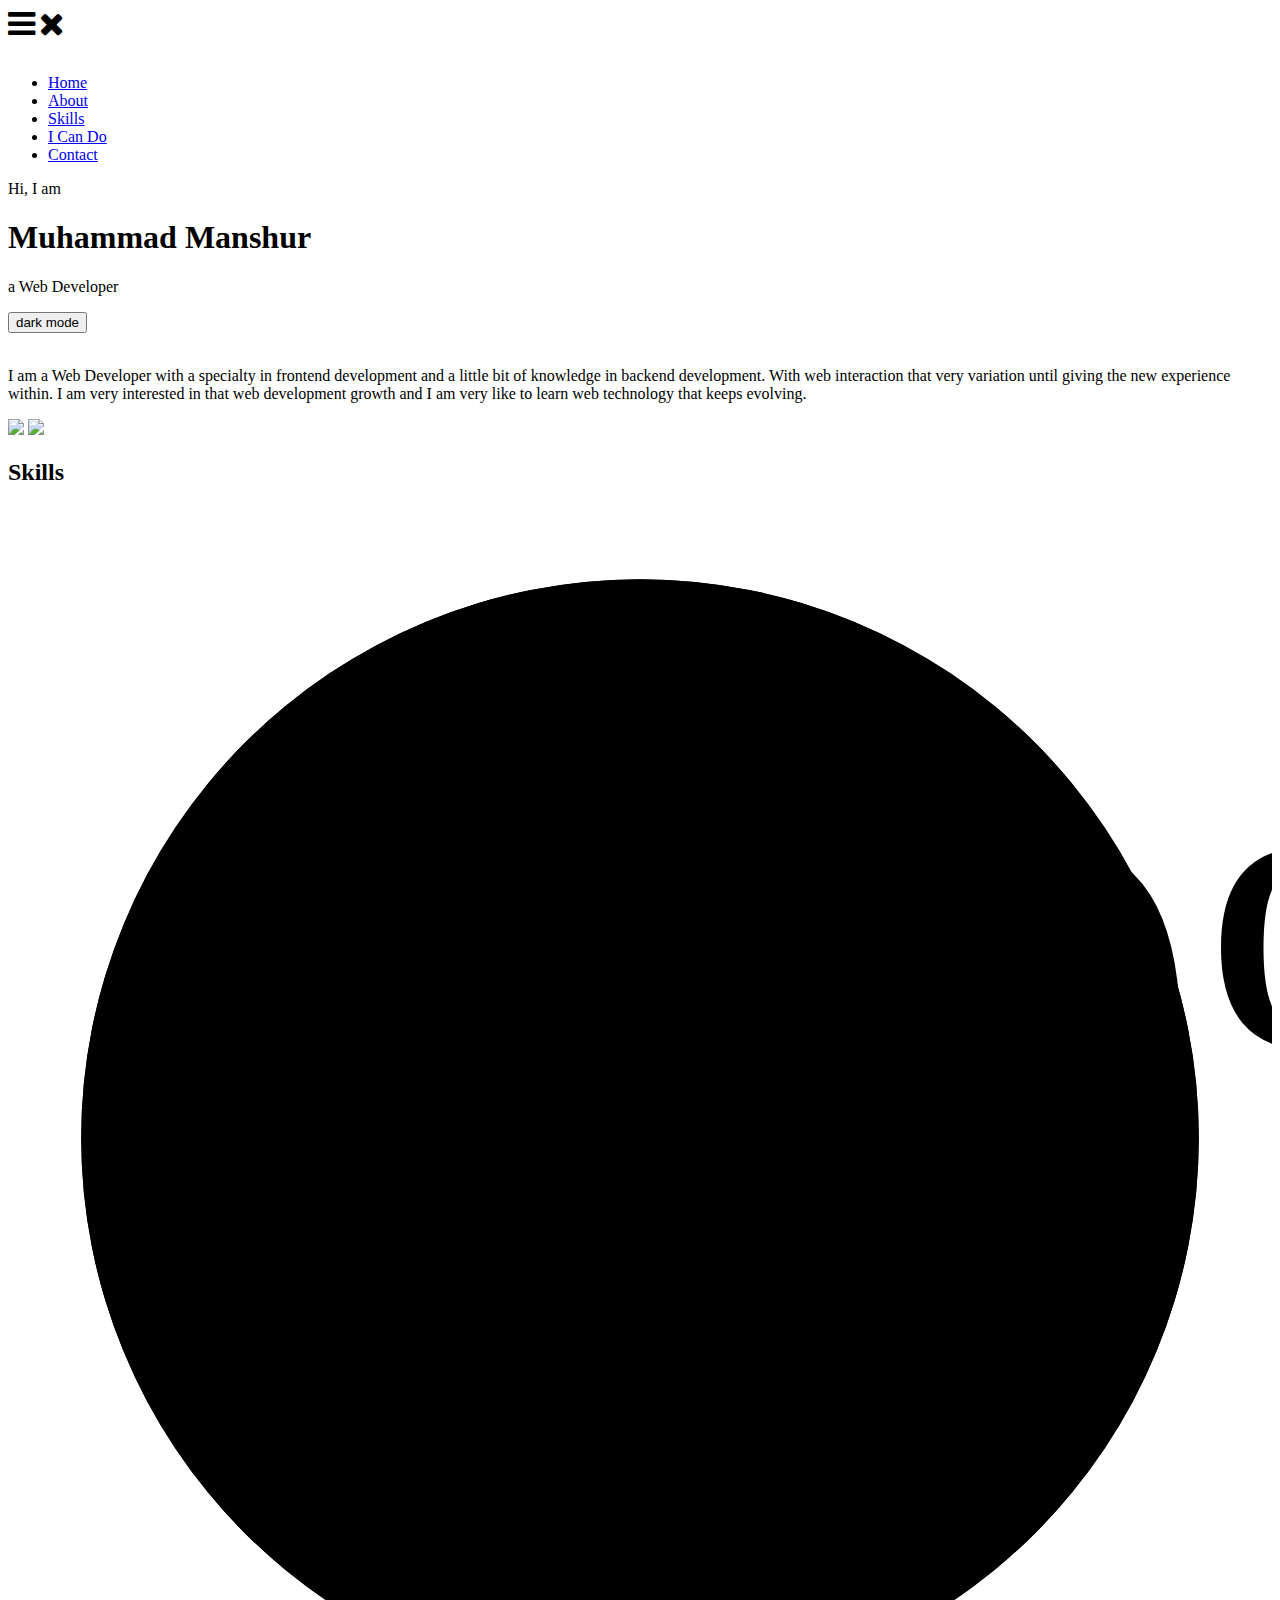
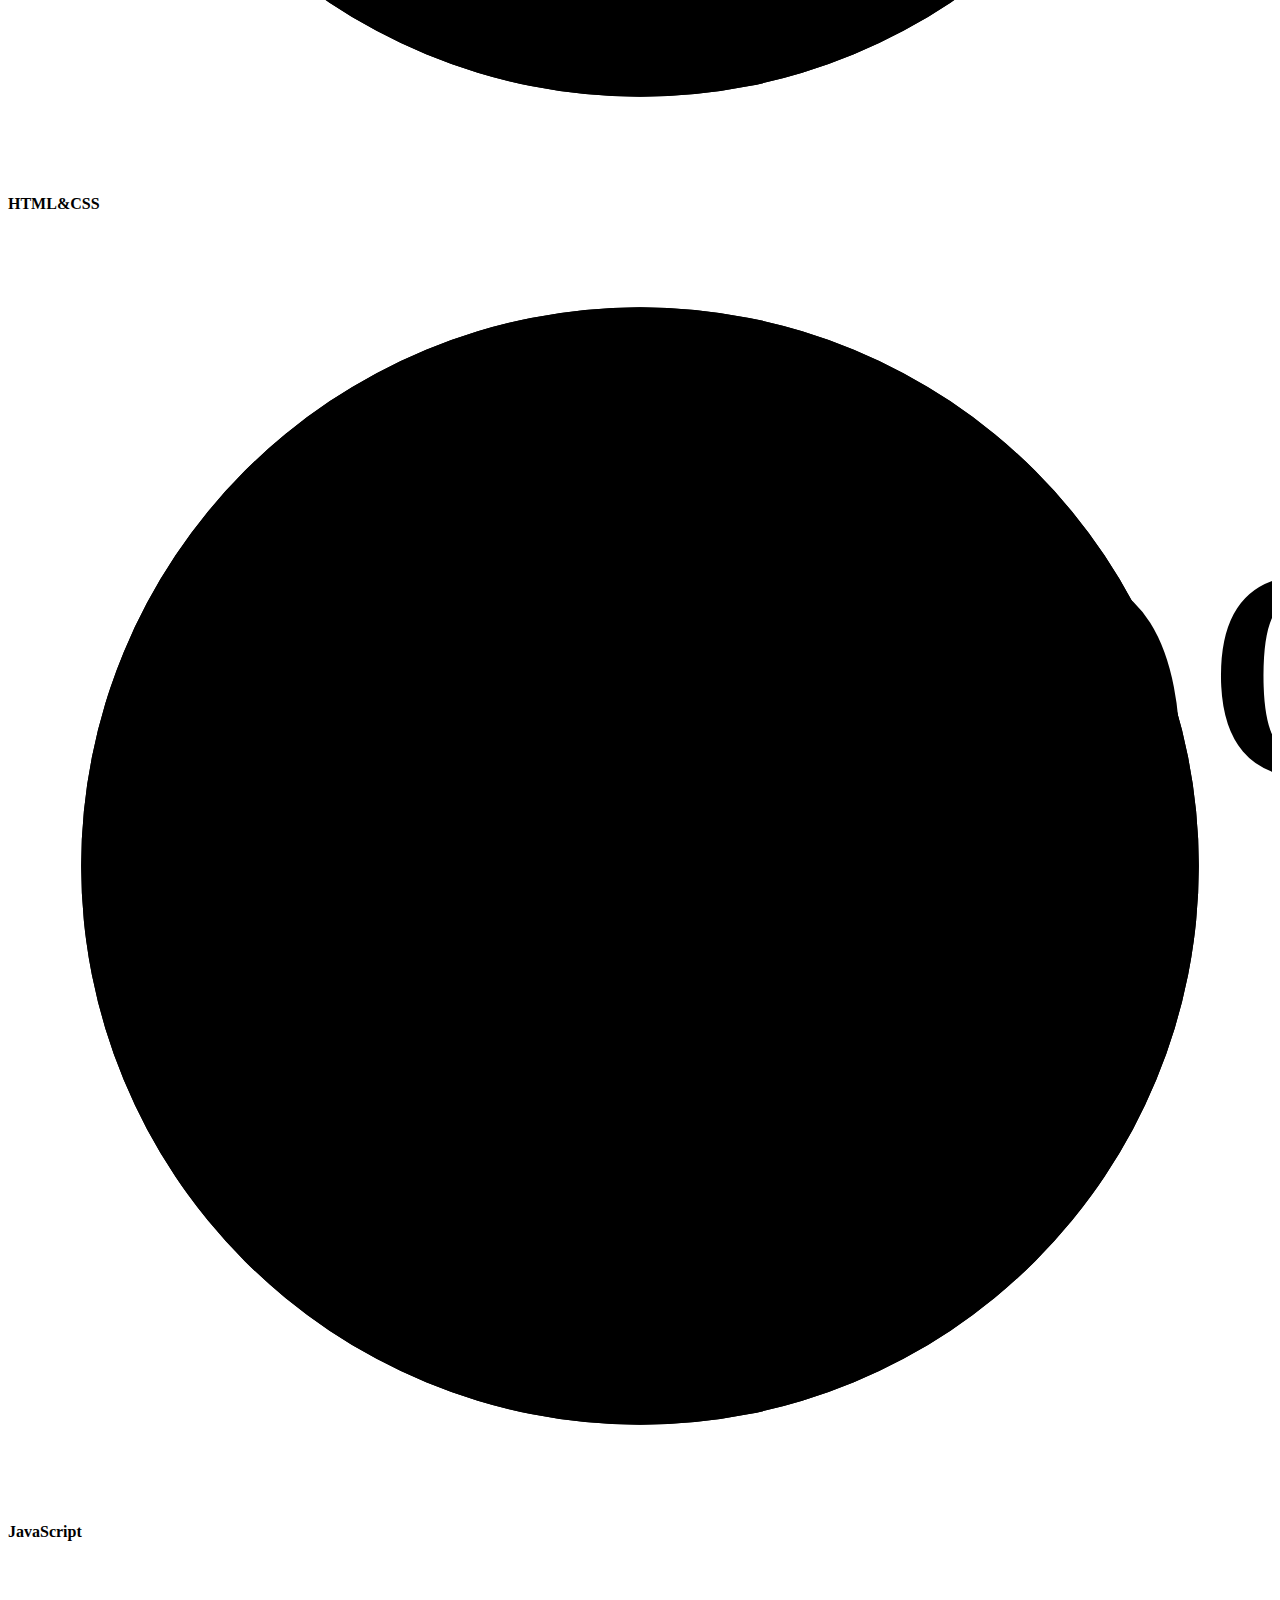
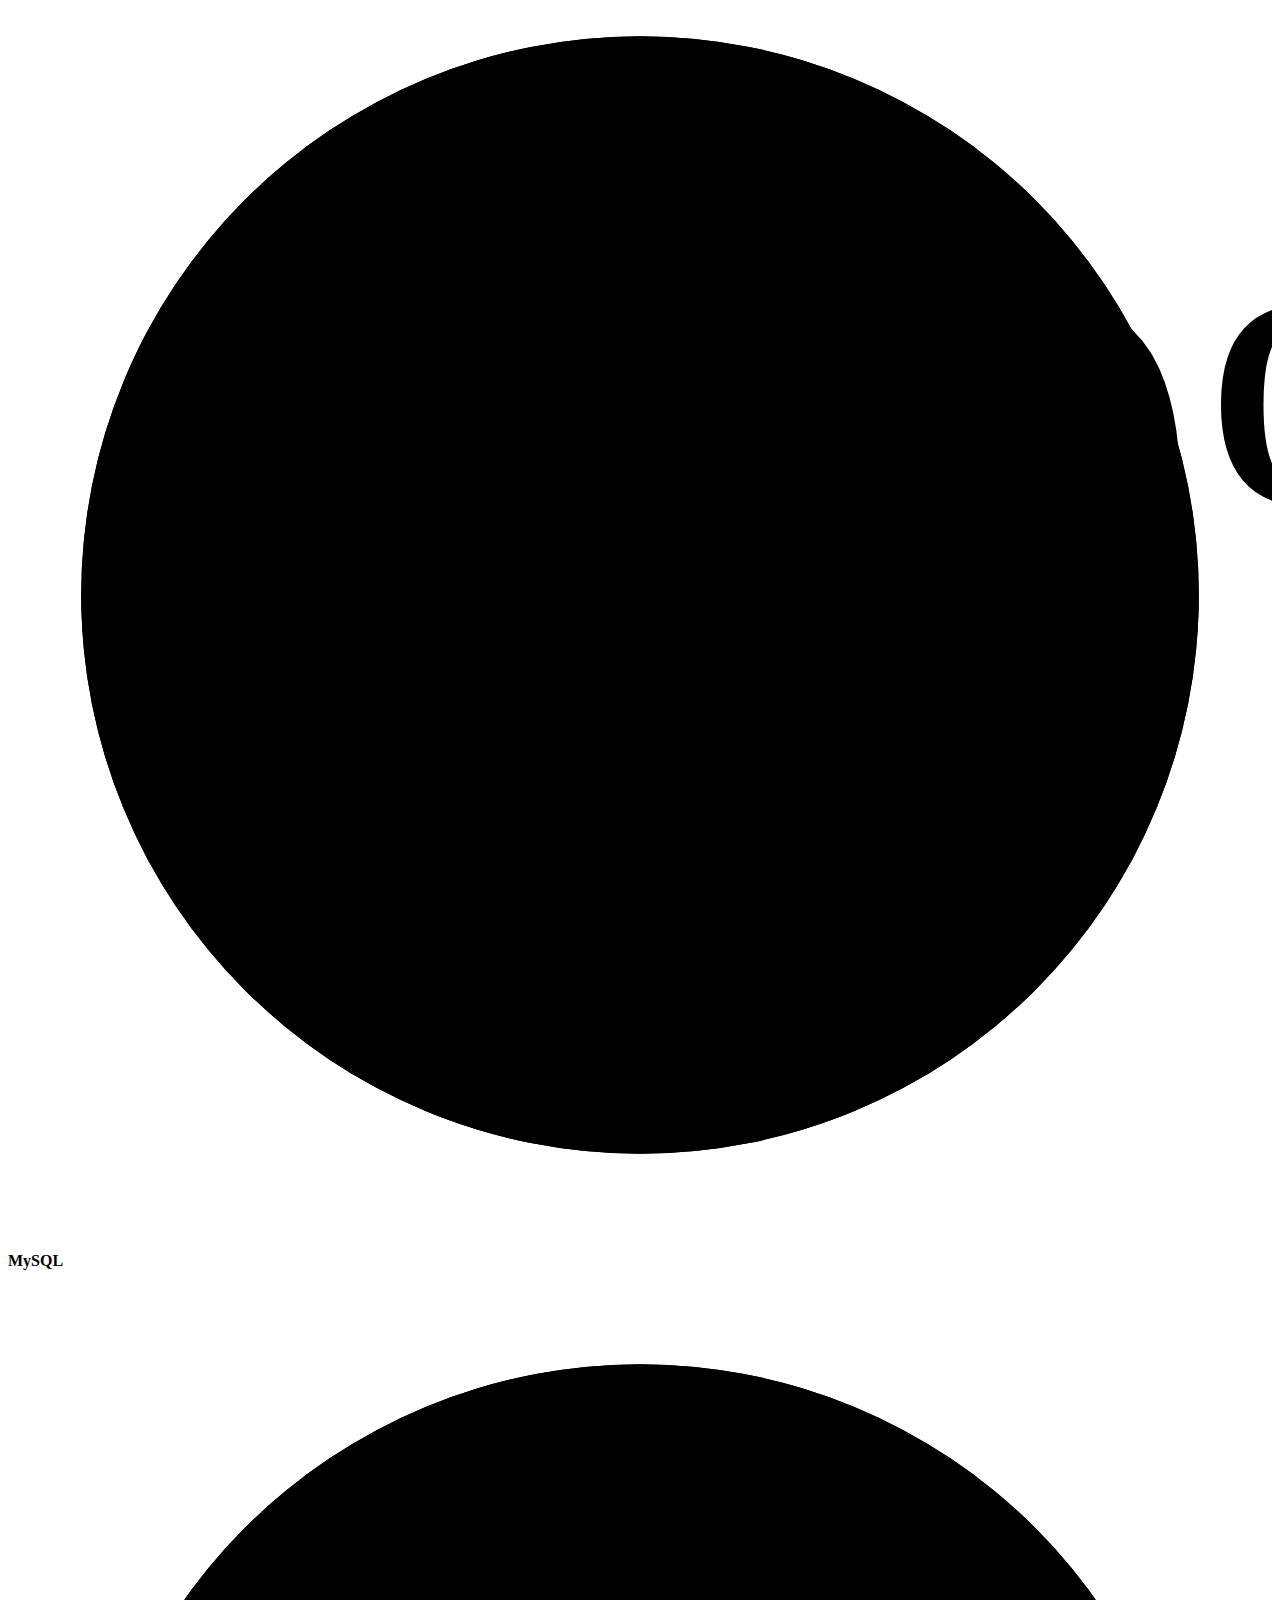
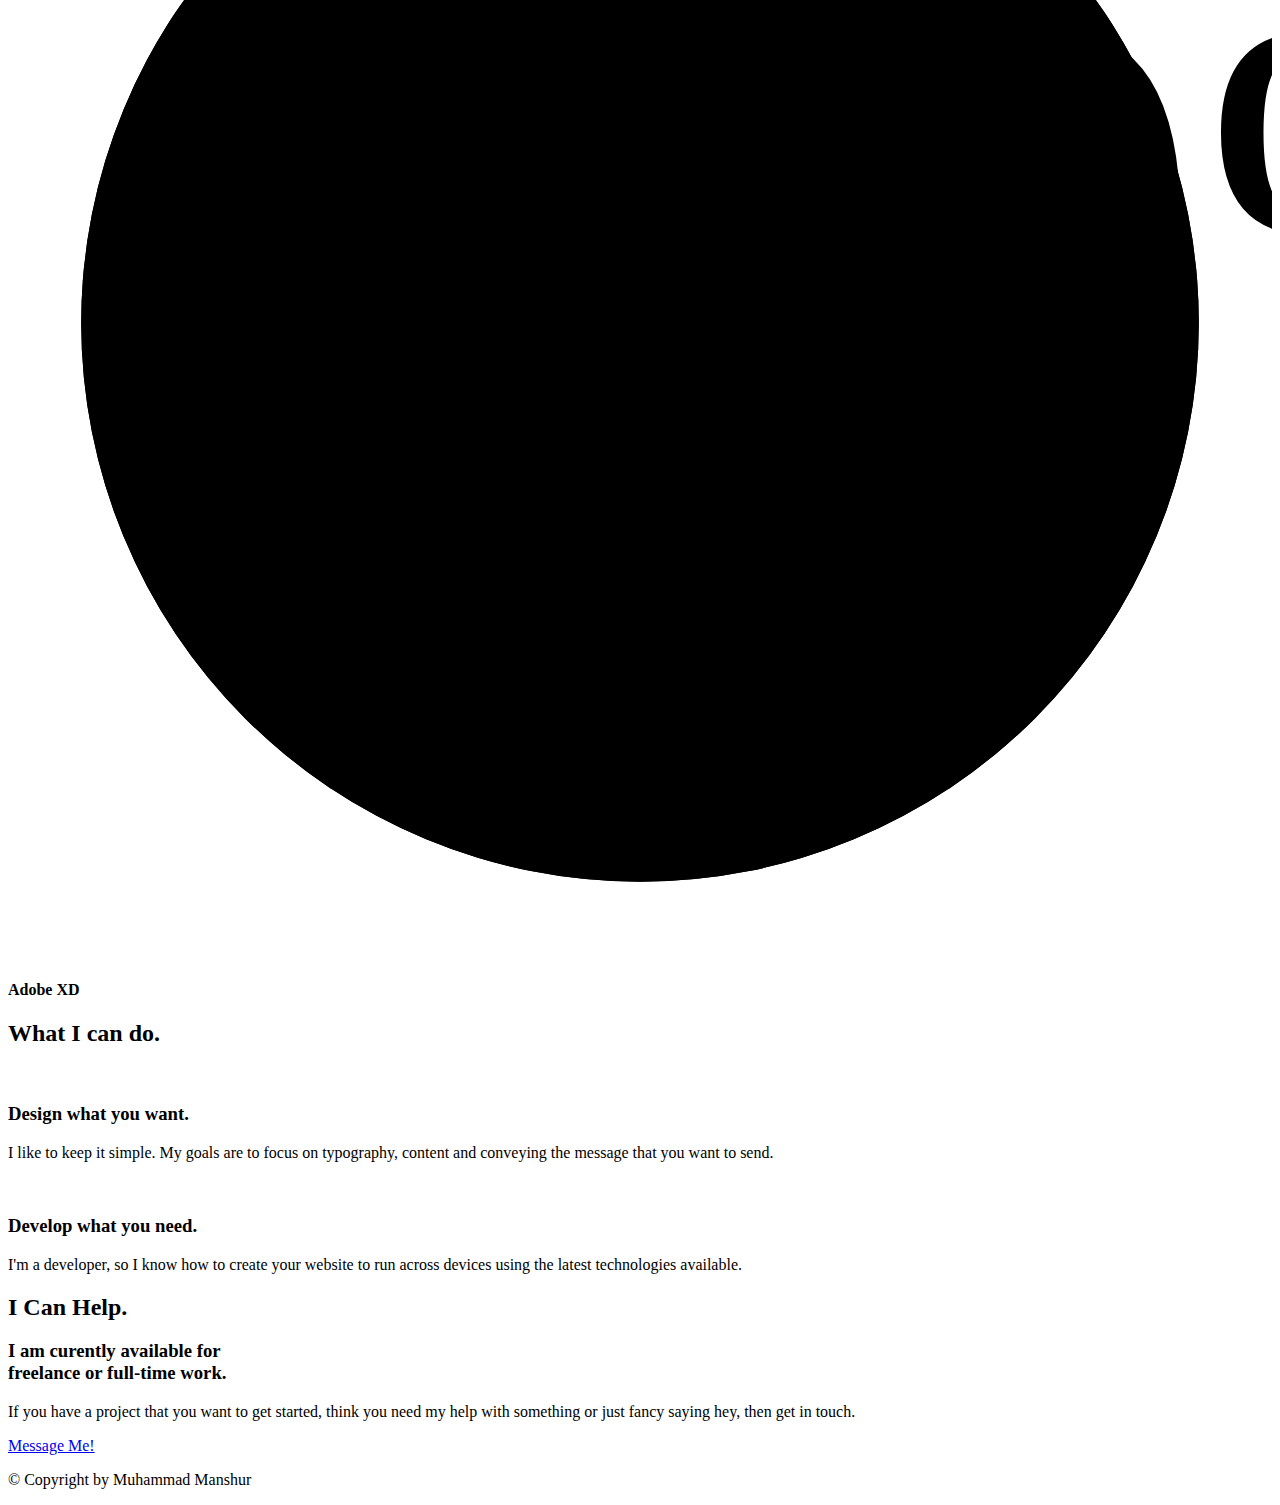
==== ProfileManshur/index.html @ 150a5fea "Add files via upload" ====
<!DOCTYPE html>
<html lang="en">
<head>
    <meta charset="UTF-8">
    <meta name="viewport" content="width=device-width, initial-scale=1.0">
    <title>Muhammad Manshur</title>
    <link rel="stylesheet" href="/asset/css/style.css">
    <link rel="stylesheet" href="/asset/css/responsive.css">
    <link rel="stylesheet" href="/asset/css/dark.css">
    <link rel="stylesheet" href="https://cdnjs.cloudflare.com/ajax/libs/font-awesome/4.7.0/css/font-awesome.min.css">
</head>
<body class="text-center-m">
    <!-- Start TopNav Responsive -->
    <header>
        <nav id="myTopnav" class="light">
            <div class="container">
                <div class="menu-icon" id="icon" onclick="toggleNav()">
                    <!-- When click the icon then access to JavaScript Function ToggleNav() -->
                    <i class="fa fa-bars fa-2x" id="burger"></i>
                    <i class="fa fa-times fa-2x" id="close"></i>
                </div>

                <div class="logo">
                    <img href="#" src="/asset/img/brands.png" alt="">
                </div>

                <div class="menu">
                    <ul id="menu-item">
                        <li><a class="bold" href="#">Home</a></li>
                        <li><a class="bold" href="#about">About</a></li>
                        <li><a class="bold" href="#skills">Skills</a></li>
                        <li><a class="bold" href="#freelance">I Can Do</a></li>
                        <li><a class="bold" href="#contact">Contact</a></li>
                    </ul>
                </div>
            </div>
        </nav>
    </header>
    <!-- End TopNav Responsive -->
    <!-- Start Banner Section -->
    <div class="banner flex h-center v-center" id="banner">
        <div class="container">
            <div class="rounded flex h-center v-center" id="rounded">
                <p class="mp-0">Hi, I am</p>
                <h1 class="sri mp-0">Muhammad Manshur</h1>
                <p class="mp-0">a Web Developer</p>
                <button class="btn-switch bold flex h-center v-center" id="btn" onclick="DarkMode()">dark mode</button>
            </div>            
        </div>        
    </div>
    <!-- End Banner Section -->

    <!-- Start About Section -->
    <section class="about" id="about">
        <div class="container">
            <div class="about-content flex h-center v-center">
                <img src="/asset/img/Asset Profile.png" alt="">
                <p>I am a Web Developer with a specialty in frontend development
                and a little bit of knowledge in backend development. With web
                interaction that very variation until giving the new experience
                within. I am very interested in that web development growth
                and I am very like to learn web technology that keeps evolving.</p>
            </div>
            <div class="about-image flex h-center v-center">
                <a href="https://www.linkedin.com/in/mmanshur/"><img src="/asset/img/LI-In-Bug.png"></a>
                <a href="https://github.com/KucingOmpong-cp"><img src="/asset/img/GitHub-Mark.png"></a>
            </div>            
        </div>
    </section>
    <!-- End About Section -->

    <!-- Start Skills Section -->
    <section class="skills" id="skills">
        <div class="container">
            <h2 class="s-b">Skills</h2>
            <div class="skill-content flex h-center v-center" id="card">
                <div class="skill-box flex h-center v-center">
                    <div class="skill-card flex h-center v-center">
                        <!-- Start Circle Skill Bar -->
                        <div class="item">
                        <svg viewBox="0 0 36 36" class="circular-chart orange">
                            <path class="circle-bg" d="M18 2.0845 a 15.9155 15.9155 0 0 1 0 31.831 a 15.9155 15.9155 0 0 1 0 -31.831" />
                            <!-- stroke-dasharray="90, 100" describe : fill the stroke 90% from 100% -->
                            <path class="circle" stroke-dasharray="90, 100" d="M18 2.0845 a 15.9155 15.9155 0 0 1 0 31.831 a 15.9155 15.9155 0 0 1 0 -31.831" />
                            <text x="18" y="20.35" class="percentage">90%</text>
                        </svg>
                        </div>
                        <!-- End Circle Skill Bar -->
                    </div>
                    <h4>HTML&CSS</h4>
                </div>
                <div class="skill-box flex h-center v-center">
                    <div class="skill-card flex h-center v-center">
                        <!-- Start Circle Skill Bar -->
                        <div class="item">
                        <svg viewBox="0 0 36 36" class="circular-chart orange">
                            <path class="circle-bg" d="M18 2.0845 a 15.9155 15.9155 0 0 1 0 31.831 a 15.9155 15.9155 0 0 1 0 -31.831" />
                            <!-- stroke-dasharray="90, 100" describe : fill the stroke 90% from 100% -->
                            <path class="circle" stroke-dasharray="70, 100" d="M18 2.0845 a 15.9155 15.9155 0 0 1 0 31.831 a 15.9155 15.9155 0 0 1 0 -31.831" />
                            <text x="18" y="20.35" class="percentage">70%</text>
                        </svg>
                        </div>
                        <!-- End Circle Skill Bar -->
                    </div>
                    <h4>JavaScript</h4>
                </div>
                <div class="skill-box flex h-center v-center">
                    <div class="skill-card flex h-center v-center">
                        <!-- Start Circle Skill Bar -->
                        <div class="item">
                        <svg viewBox="0 0 36 36" class="circular-chart orange">
                            <path class="circle-bg" d="M18 2.0845 a 15.9155 15.9155 0 0 1 0 31.831 a 15.9155 15.9155 0 0 1 0 -31.831" />
                            <!-- stroke-dasharray="90, 100" describe : fill the stroke 90% from 100% -->
                            <path class="circle" stroke-dasharray="80, 100" d="M18 2.0845 a 15.9155 15.9155 0 0 1 0 31.831 a 15.9155 15.9155 0 0 1 0 -31.831" />
                            <text x="18" y="20.35" class="percentage">80%</text>
                        </svg>
                        </div>
                        <!-- End Circle Skill Bar -->
                    </div>
                    <h4>MySQL</h4>
                </div>
                <div class="skill-box flex h-center v-center">
                    <div class="skill-card flex h-center v-center">
                        <!-- Start Circle Skill Bar -->
                        <div class="item">
                        <svg viewBox="0 0 36 36" class="circular-chart orange">
                            <path class="circle-bg" d="M18 2.0845 a 15.9155 15.9155 0 0 1 0 31.831 a 15.9155 15.9155 0 0 1 0 -31.831" />
                            <!-- stroke-dasharray="90, 100" describe : fill the stroke 90% from 100% -->
                            <path class="circle" stroke-dasharray="80, 100" d="M18 2.0845 a 15.9155 15.9155 0 0 1 0 31.831 a 15.9155 15.9155 0 0 1 0 -31.831" />
                            <text x="18" y="20.35" class="percentage">80%</text>
                        </svg>
                        </div>
                        <!-- End Circle Skill Bar -->
                    </div>
                    <h4>Adobe XD</h4>
                </div>
            </div>
        </div>
    </section>
    <!-- End Skills Section -->

    <!-- Start Freelance or What I can do. Section -->
    <section class="freelance" id="freelance">
        <div class="container">
            <h2 class="s-b">What I can do.</h2>
            <div class="do-content flex h-center v-center">
                <div class="content-box flex">
                    <div class="image-box flex v-center">
                        <img src="/asset/img/Design Char.png" alt="">
                    </div>
                    <div class="desc-box">
                        <h3>Design what you want.</h3>
                        <p>I like to keep it simple. My goals are to focus on typography, content and conveying the message that you want to send.</p>
                    </div>
                </div>
                <div class="content-box1 flex">
                    <div class="image-box1 flex v-center">
                        <img src="/asset/img/Develop Char.png" alt="">
                    </div>
                    <div class="desc-box1">
                        <h3>Develop what you need.</h3>
                        <p>I'm a developer, so I know how to create your website to run across devices using the latest technologies available.</p>
                    </div>
                </div>
            </div>
        </div>
    </section>
    <!-- End Freelance or What I can do. Section -->

    <!-- Start Contact Section -->
    <section class="contact" id="contact">
        <div class="container">
            <h2 class="s-b">I Can Help.</h2>
            <div class="contact-content flex h-center v-center">
                <div class="contact-desc">
                    <h3>I am curently available for 
                        <br>freelance or full-time work.</h3>
                    <p>If you have a project that you want to get started, think you need my help with something or just fancy saying hey, then get in touch.</p>
                    <a href="mailto: cepsmanshur@gmail.com" class="mail bold">Message Me!</a>
                </div>
            </div>
        </div>
    </section>
    <!-- End Contact Section -->

    <footer id="footer">
        <div class="container">
            <p>&copy; Copyright by <span class="bold">Muhammad Manshur</span></p>
        </div>
    </footer>

    <script src="/asset/js/script.js"></script>
</body>
</html>
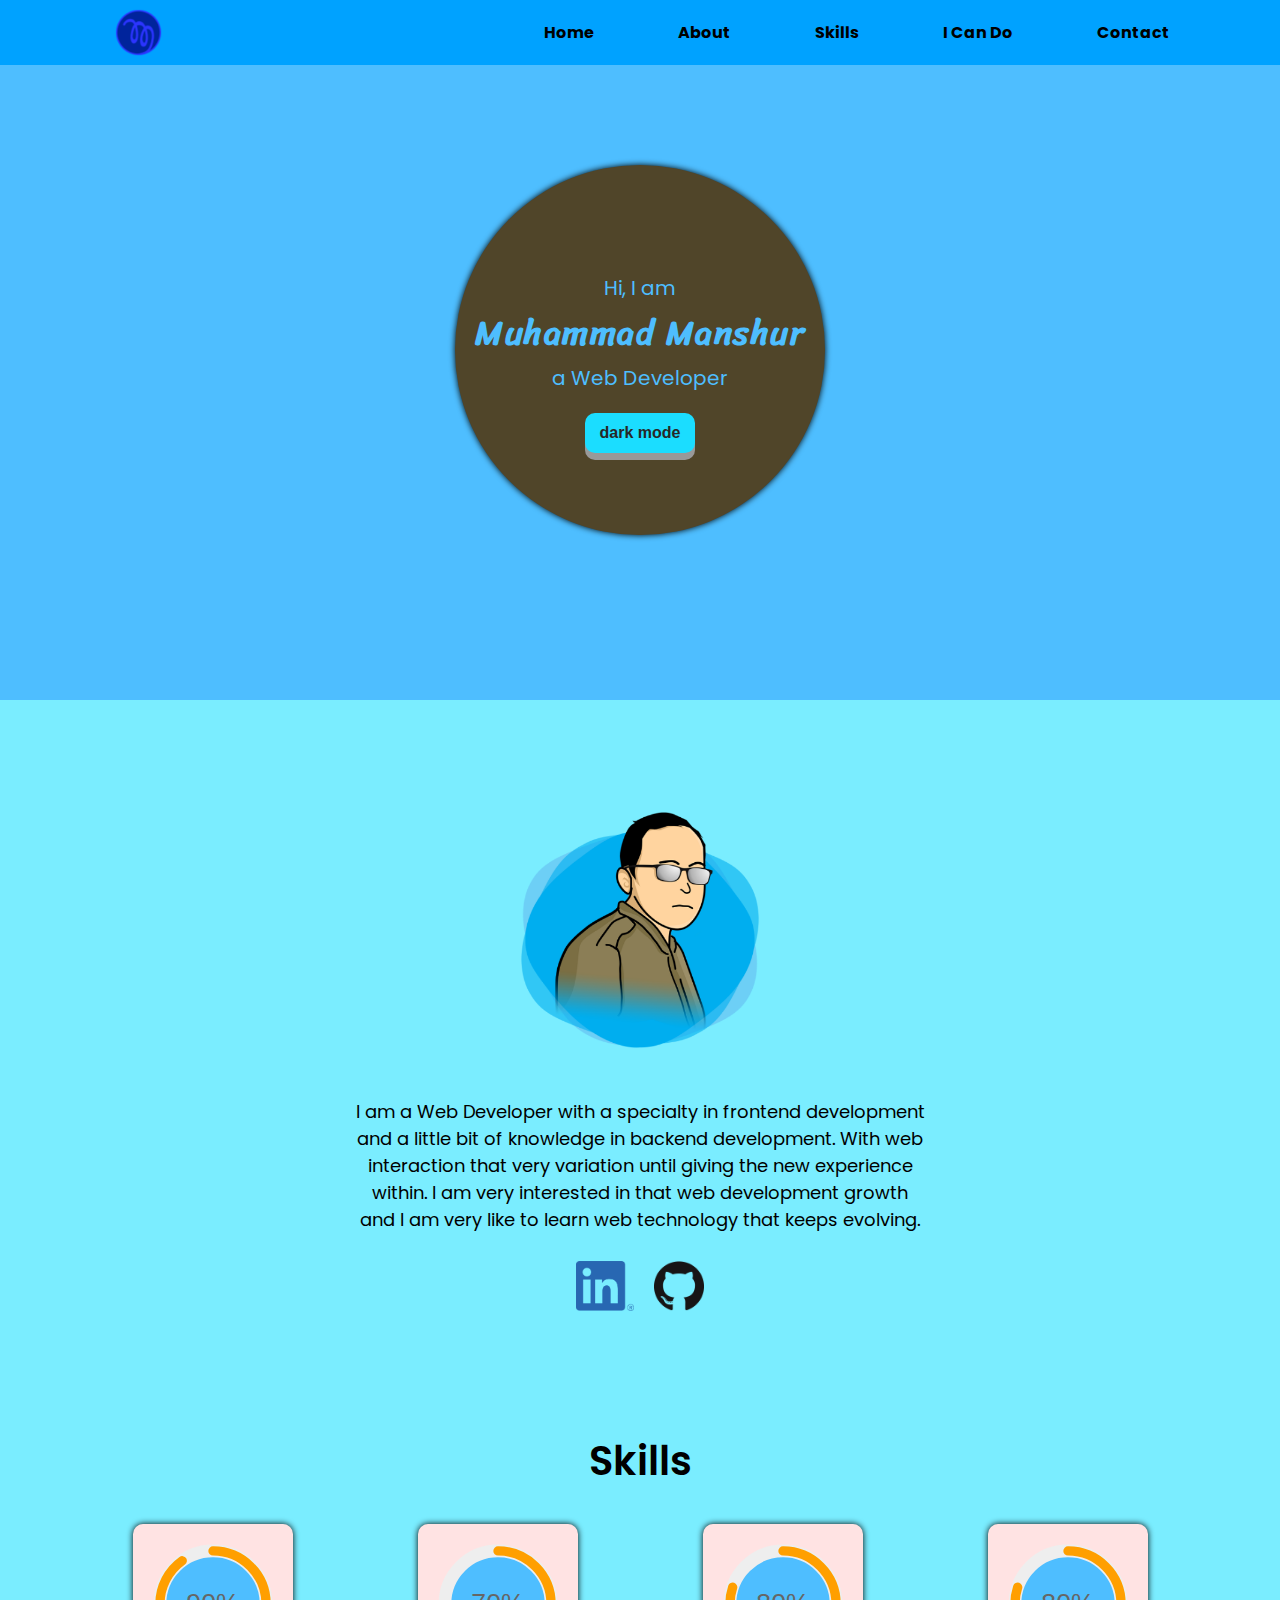
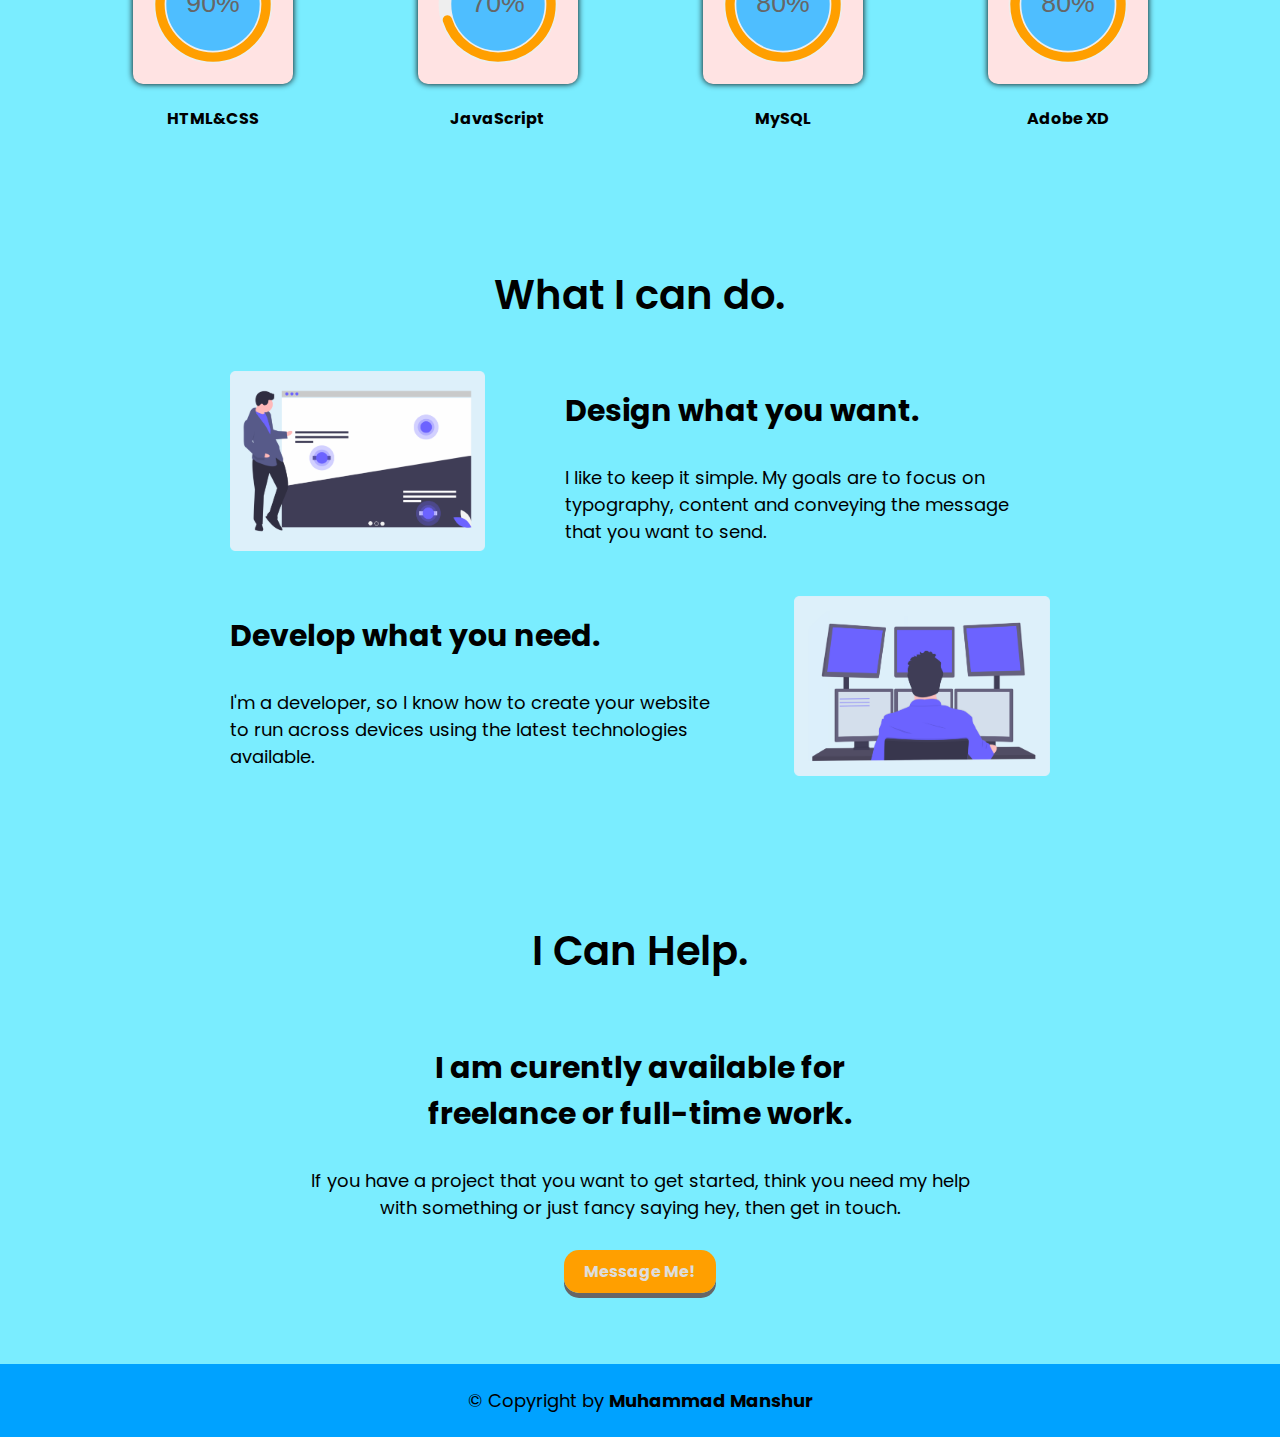
==== commit 1f2eb4c9: "Final Personal Project" ====
--- a/ProfileManshur/index.html
+++ b/ProfileManshur/index.html
@@ -4,9 +4,8 @@
     <meta charset="UTF-8">
     <meta name="viewport" content="width=device-width, initial-scale=1.0">
     <title>Muhammad Manshur</title>
-    <link rel="stylesheet" href="/asset/css/style.css">
-    <link rel="stylesheet" href="/asset/css/responsive.css">
-    <link rel="stylesheet" href="/asset/css/dark.css">
+    <link rel="stylesheet" href="asset/css/style.css">
+    <link rel="stylesheet" href="asset/css/responsive.css">
     <link rel="stylesheet" href="https://cdnjs.cloudflare.com/ajax/libs/font-awesome/4.7.0/css/font-awesome.min.css">
 </head>
 <body class="text-center-m">
@@ -21,7 +20,7 @@
                 </div>
 
                 <div class="logo">
-                    <img href="#" src="/asset/img/brands.png" alt="">
+                    <img href="#" src="asset/img/brands.png" alt="">
                 </div>
 
                 <div class="menu">
@@ -54,7 +53,7 @@
     <section class="about" id="about">
         <div class="container">
             <div class="about-content flex h-center v-center">
-                <img src="/asset/img/Asset Profile.png" alt="">
+                <img src="asset/img/Asset Profile.png" alt="">
                 <p>I am a Web Developer with a specialty in frontend development
                 and a little bit of knowledge in backend development. With web
                 interaction that very variation until giving the new experience
@@ -62,8 +61,8 @@
                 and I am very like to learn web technology that keeps evolving.</p>
             </div>
             <div class="about-image flex h-center v-center">
-                <a href="https://www.linkedin.com/in/mmanshur/"><img src="/asset/img/LI-In-Bug.png"></a>
-                <a href="https://github.com/KucingOmpong-cp"><img src="/asset/img/GitHub-Mark.png"></a>
+                <a href="https://www.linkedin.com/in/mmanshur/"><img src="asset/img/LI-In-Bug.png"></a>
+                <a href="https://github.com/KucingOmpong-cp"><img src="asset/img/GitHub-Mark.png"></a>
             </div>            
         </div>
     </section>
@@ -146,7 +145,7 @@
             <div class="do-content flex h-center v-center">
                 <div class="content-box flex">
                     <div class="image-box flex v-center">
-                        <img src="/asset/img/Design Char.png" alt="">
+                        <img src="asset/img/Design Char.png" alt="">
                     </div>
                     <div class="desc-box">
                         <h3>Design what you want.</h3>
@@ -155,7 +154,7 @@
                 </div>
                 <div class="content-box1 flex">
                     <div class="image-box1 flex v-center">
-                        <img src="/asset/img/Develop Char.png" alt="">
+                        <img src="asset/img/Develop Char.png" alt="">
                     </div>
                     <div class="desc-box1">
                         <h3>Develop what you need.</h3>
@@ -189,6 +188,6 @@
         </div>
     </footer>
 
-    <script src="/asset/js/script.js"></script>
+    <script src="asset/js/script.js"></script>
 </body>
 </html>--- a/ProfileManshur/asset/css/style.css
+++ b/ProfileManshur/asset/css/style.css
@@ -0,0 +1,324 @@
+@import url('https://fonts.googleapis.com/css2?family=Sriracha&display=swap');
+@import url('https://fonts.googleapis.com/css2?family=Poppins:wght@400;600;700&display=swap');
+@import url('https://fonts.googleapis.com/css2?family=Roboto+Slab&display=swap');
+
+*,
+*::before,
+*::after {
+    box-sizing: border-box;
+    scroll-behavior: smooth;
+}
+
+body {
+    margin: 0;
+    padding: 0;
+    font-family: 'Poppins', sans-serif;
+    background: #7AEDFF;
+}
+section {
+    padding: 40px 0;
+}
+
+/* Class Default Style Setting */
+.sri {
+    font-family: 'Sriracha', cursive;
+}
+.bold {
+    font-weight: 700;
+}
+.s-b {
+    font-weight: 600;
+}
+.container {
+    max-width: 1170px;
+    padding: 0 15px;
+    margin: 0 auto;
+}
+.mp-0 {
+    margin: 0;
+    padding: 0;
+}
+.sticky {
+    width: 100%;
+    background: #00a2ff;
+}
+/* Flex Style Setting */
+.flex {
+    display: flex;
+}
+.h-center {
+    justify-content: center;
+}
+.v-center {
+    align-items: center;
+}
+/* Flex Style Setting */
+
+h2 {
+    text-align: center;
+    font-size: 40px;
+}
+h3 {
+    font-size: 30px;
+}
+p {
+    font-size: 18px;
+}
+
+/* Navbar Style Setting */
+.logo {
+    position: fixed;
+    float: left;
+    padding: 10px 46px;
+    color: #fff;
+    font-weight: bold;
+    font-size: 20px;
+    letter-spacing: 2px;
+}
+.logo img {
+    width: 45px;
+}
+nav {
+    position: fixed;
+    width: 100%;
+    top: 0;
+    z-index: 2;
+}
+nav ul {
+    list-style: none;
+    overflow: hidden;
+    color: #fff;
+    padding: 0;
+    text-align: right;
+    margin: 0;
+    transition: 1s;
+}
+.light {
+    background: #00a2ff;
+}
+nav ul li {
+    display: inline-block;
+    padding: 20px 40px;;
+}
+nav ul li a {
+    text-decoration: none;
+    color: #fff;
+    font-size: 16px;
+}
+nav.light ul li a {
+    color: #000;
+}
+.menu-icon {
+    width: 100%;
+    text-align: right;
+    box-sizing: border-box;
+    cursor: pointer;
+    color: #000;
+    display: none;
+}
+/* Navbar Style Setting */
+
+
+/* Banner Style Setting */
+.banner {
+    position: relative;
+    width: 100%;
+    height: 700px;
+    background: #4EBEFF;
+    /* z-index: -1; */
+}
+.rounded {
+    width: 370px;
+    height: 370px;
+    flex-direction: column;
+    background: #504529;
+    border-radius: 50%;
+    color: #4EBEFF;
+    box-shadow: 0 0 6px #000000;
+    padding-top: 25px;
+}
+.rounded h1 {
+    font-size: 34px;
+    letter-spacing: 1.5px;
+}
+.rounded p {
+    font-size: 20px;
+}
+.btn-switch {
+    width: 110px;
+    height: 40px;
+    font-size: 16px;
+    border-radius: 10px;
+    margin-top: 20px;
+    background: #1bddff;
+    color: #272727;
+    box-shadow: 0 7px #999;
+    border: none;
+}
+.btn-switch:hover {
+    background: #00c3e6;
+}
+.btn-switch:active {
+    background: #00c3e6;
+    box-shadow: 0 4px #666;
+    transform: translateY(3px);
+}
+/* Banner Style Setting */
+
+/* About Style Setting */
+.about {
+    padding-top: 80px;
+}
+.about-content {
+    flex-direction: column;
+}
+.about-content img {
+    width: 300px;
+}
+.about-content p {
+    width: 50%;
+    text-align: center;
+}
+.about-image img {
+    height: 50px;
+    margin: 10px 10px 0 10px;
+}
+/* About Style Setting */
+
+/* Skill Style Setting */
+.skill-content {
+    width: 100%;
+    flex-direction: row;
+}
+.skill-box {
+    width: 25%;
+    flex-direction: column;
+}
+.skill-card {
+    width: 160px;
+    height: 160px;
+    background: #ffe3e3;
+    border-radius: 10px;
+    box-shadow: 0 0 6px #000000;
+}
+.item{
+    width: 120px;
+    height: 120px;
+}
+
+/* Circle Skill Bar Style */
+.circular-chart {
+    display: block;
+    max-width: 100%;
+    max-height: 250px;
+    margin: 0 auto;
+}
+.circle-bg {
+    fill: #4EBEFF;
+    stroke: #eee;
+    stroke-width: 3.8;
+}
+.circle {
+    fill: none;
+    stroke-width: 2.8;
+    stroke-linecap: round;
+    animation: progress 1s ease-out forwards;
+}
+@keyframes progress {
+    0% {
+      stroke-dasharray: 0 100;
+    }
+}
+.circular-chart.orange .circle {
+    stroke: #ff9f00;
+}
+.percentage {
+    fill: #666;
+    font-family: sans-serif;
+    font-size: 0.5em;
+    text-anchor: middle;
+}
+/* Circle Skill Bar Style */
+/* Skill Style Setting */
+
+/* Freelance or I Can Do Style Setting */
+.do-content {
+    flex-direction: column;
+}
+.content-box,.content-box1 {
+    padding: 0 120px;
+}
+.content-box,.content-box1 {
+    float: right;
+    margin-bottom: 20px;
+}
+.image-box, .image-box1, .desc-box, .desc-box1 {
+    padding: 0 40px;
+}
+.image-box img, .image-box1 img {
+    height: 180px;
+}
+.image-box1 {
+    order: 2;
+}
+.desc-box1 {
+    order: 1;
+}
+/* Freelance or I Can Do Style Setting */
+
+/* Contact Style Setting */
+.contact-content {
+    flex-direction: column;
+    text-align: center;
+    width: 100%;
+}
+.contact-desc {
+    width: 60%;
+}
+.contact-desc p {
+    padding-bottom: 20px;
+}
+.mail {
+    padding: 10px 20px;
+    background: #ff9f00;
+    cursor: pointer;
+    text-decoration: none;
+    color: #ddd;
+    border: none;
+    border-radius: 15px;
+    box-shadow: 0 5px #666;
+}
+.mail:hover {
+    background: #d18100;
+}
+/* Contact Style Setting */
+
+/* Footer Style Setting */
+footer {
+    background: #00a2ff;
+    padding: 5px 0;
+    text-align: center;
+    margin-top: 40px;
+}
+/* Footer Style Setting */
+
+/* Dark Mode Style Setting */
+.dark {
+    background: #3d3d3d;
+    color: #fff;
+}
+.dark-banner {
+    background: #1d1d1d;
+}
+.dark-rounded {
+    background: #f5ff67;
+    color: #1d1d1d;
+}
+.dark-card {
+    background: #1d1d1d;
+    fill: #1d1d1d;
+}
+.black {
+    background: #141414;
+}
+/* Dark Mode Style Setting */--- a/ProfileManshur/asset/css/responsive.css
+++ b/ProfileManshur/asset/css/responsive.css
@@ -0,0 +1,140 @@
+/* Smartphone Setting */
+@media all and (max-width: 670px) {
+    /* Default Mobile Style */
+    .text-center-m {
+        text-align: center;
+    }
+    h2 {
+        font-size: 30px;
+    }
+    h3 {
+        font-size: 20px;
+    }
+    p {
+        font-size: 14px;
+    }
+    /* End Default Mobile Style */
+
+    /* Navbar Mobile Style Setting */
+    .logo {
+        position: fixed;
+        top: 0;
+        padding: 10px;
+    }
+    nav ul {
+        max-height: 0px;
+        /* background: #000;
+        padding-bottom: 10px; */
+    }
+    nav ul li a {
+        color: #fff;
+    }
+    .showing {
+        max-height: 34em;
+    }
+    nav ul li {
+        box-sizing: border-box;
+        width: 100%;
+        padding: 10px;
+        text-align: center;
+    }
+    .menu-icon {
+        display: block;
+        padding: 15px;
+    }
+    .menu-icon.bl-icon {
+        color: #fff;
+    }
+    /* Navbar Mobile Style Setting */
+
+    /* Banner Mobile Style Setting */
+    .banner {
+        height: 500px;
+    }
+    .rounded {
+        width: 230px;
+        height: 230px;
+    }
+    .rounded h1 {
+        font-size: 20px;
+    }
+    .rounded p {
+        font-size: 12px;
+    }
+    .btn-switch {
+        width: 80px;
+        height: 25px;
+        margin-top: 10px;
+        box-shadow: 0 4px #999;
+        font-size: 12px;
+    }
+    .btn-switch:hover {
+        background: #00c3e6;
+    }
+    .btn-switch:active {
+        background: #00c3e6;
+        box-shadow: 0 2px #666;
+        transform: translateY(2px);
+    }
+    /* Banner Mobile Style Setting */
+
+    /* About Mobile Style Setting */
+    .about-content img {
+        width: 200px;
+    }
+    .about-content p {
+        width: 90%;
+    }
+    .about-image img {
+        height: 40px;
+        margin: 10px 5px 0 5px;
+    }
+    /* About Mobile Style Setting */
+
+    /* Skill Mobile Style Setting */
+    .skill-content {
+        flex-wrap: wrap;
+    }
+    .skill-box {
+        width: 50%;
+    }
+    .skill-card {
+        width: 120px;
+        height: 120px;
+    }
+    .item {
+        width: 100px;
+        height: 100px;
+    }
+    /* Skill Mobile Style Setting */
+
+    /* What I Can Do/Freelance Mobile Style Setting */
+    .content-box,.content-box1 {
+        flex-direction: column;
+    }
+    .content-box, .content-box1, .image-box, .image-box1, .desc-box, .desc-box1 {
+        padding: 0;
+        justify-content: center;
+    }
+    .image-box1 {
+        order: 1;
+    }
+    .desc-box1 {
+        order: 2;
+    }
+    .image-box img, .image-box1 img {
+        height: 120px;
+    }
+    /* What I Can Do/Freelance Mobile Style Setting */
+
+    /* Contact Mobile Style Setting */
+    .contact-desc {
+        width: 100%;
+    }
+    .mail {
+        padding: 7px 15px;
+        font-size: 12px;
+        border-radius: 10px;
+        box-shadow: 0 3px #666;
+    }
+}